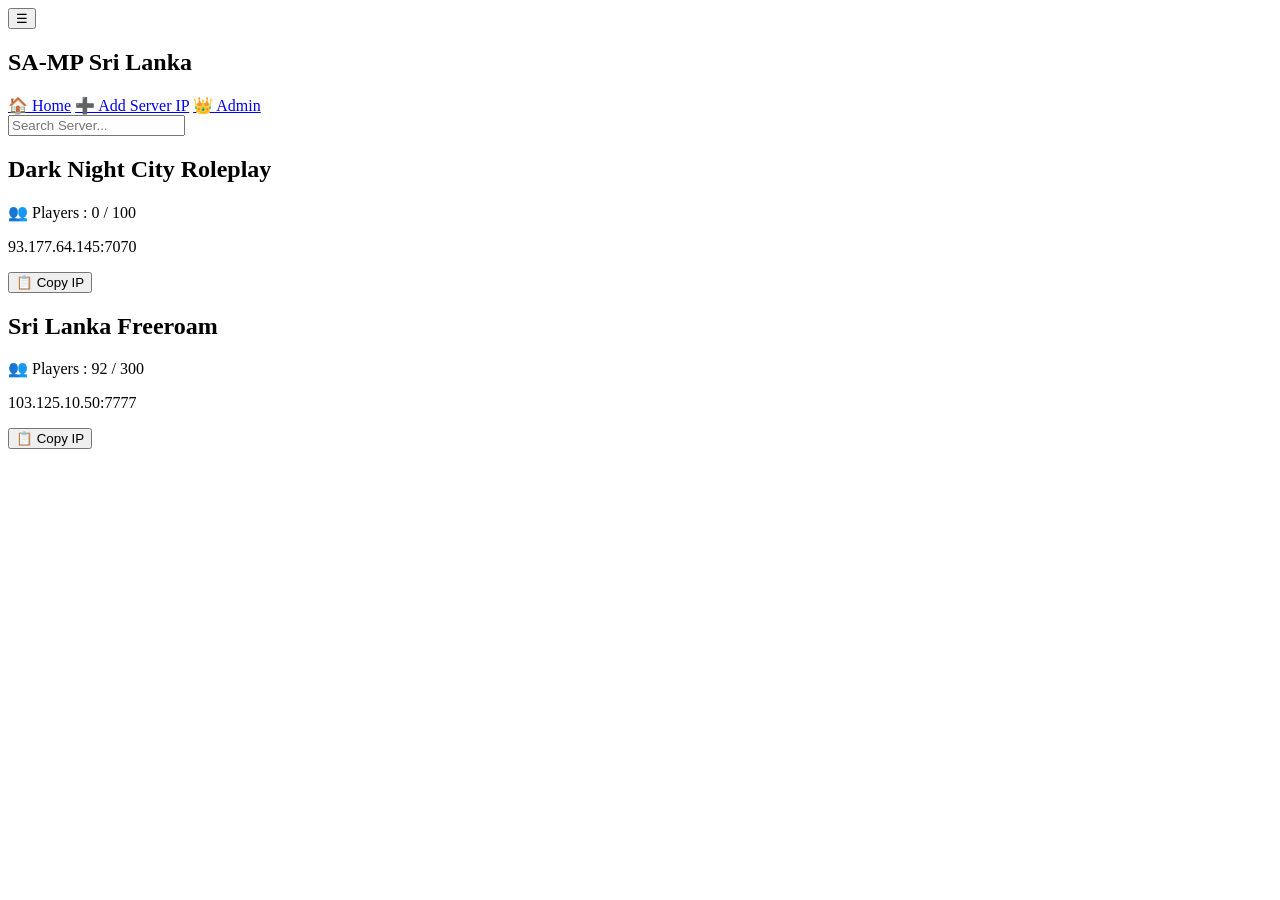
==== index.html @ 5397a673 "Add initial index.html for SA-MP Sri Lanka Monitor" ====
<!DOCTYPE html>
<html lang="en">
<head>
<meta charset="UTF-8">
<meta name="viewport" content="width=device-width, initial-scale=1.0">
<title>SA-MP Sri Lanka Monitor</title>

<link rel="stylesheet" href="css/style.css">
</head>

<body>

<header>

<button id="menuBtn">☰</button>

<h2>SA-MP Sri Lanka</h2>

</header>

<div id="sidebar">

<a href="index.html">🏠 Home</a>

<a href="addserver.html">➕ Add Server IP</a>

<a href="admin.html">👑 Admin</a>

</div>

<div class="search">

<input
type="text"
id="search"
placeholder="Search Server..."
onkeyup="searchServer()">

</div>

<div id="serverList">

<div class="server">

<h2>Dark Night City Roleplay</h2>

<p>👥 Players : 0 / 100</p>

<p id="ip1">93.177.64.145:7070</p>

<button onclick="copyIP('ip1')">
📋 Copy IP
</button>

</div>

<div class="server">

<h2>Sri Lanka Freeroam</h2>

<p>👥 Players : 92 / 300</p>

<p id="ip2">103.125.10.50:7777</p>

<button onclick="copyIP('ip2')">
📋 Copy IP
</button>

</div>

</div>

<script src="js/app.js"></script>

</body>
</html>
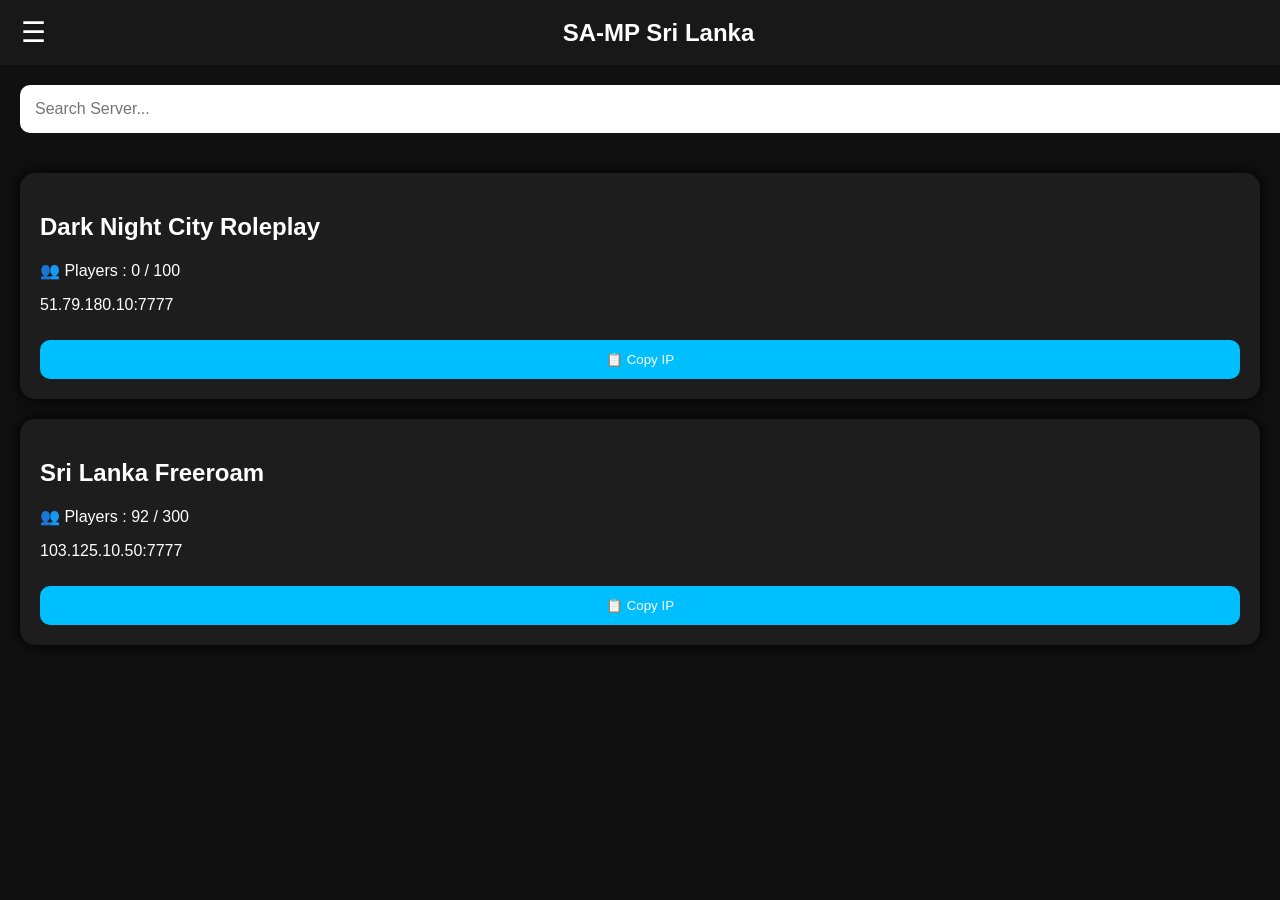
==== commit 1218b9d5: "Update server IP address in index.html" ====
--- a/index.html
+++ b/index.html
@@ -46,7 +46,7 @@
 
 <p>👥 Players : 0 / 100</p>
 
-<p id="ip1">93.177.64.145:7070</p>
+<p id="ip1">51.79.180.10:7777</p>
 
 <button onclick="copyIP('ip1')">
 📋 Copy IP
--- a/css/style.css
+++ b/css/style.css
@@ -0,0 +1,135 @@
+body{
+
+margin:0;
+
+font-family:Arial;
+
+background:#101010;
+
+color:white;
+
+}
+
+header{
+
+display:flex;
+
+align-items:center;
+
+padding:15px;
+
+background:#181818;
+
+}
+
+header h2{
+
+margin:auto;
+
+}
+
+#menuBtn{
+
+background:none;
+
+border:none;
+
+font-size:28px;
+
+color:white;
+
+cursor:pointer;
+
+}
+
+#sidebar{
+
+position:fixed;
+
+left:-240px;
+
+top:0;
+
+width:220px;
+
+height:100%;
+
+background:#1b1b1b;
+
+transition:.4s;
+
+padding-top:70px;
+
+}
+
+#sidebar a{
+
+display:block;
+
+padding:18px;
+
+text-decoration:none;
+
+color:white;
+
+}
+
+#sidebar a:hover{
+
+background:#333;
+
+}
+
+.search{
+
+padding:20px;
+
+}
+
+.search input{
+
+width:100%;
+
+padding:15px;
+
+border-radius:10px;
+
+border:none;
+
+font-size:16px;
+
+}
+
+.server{
+
+background:#1d1d1d;
+
+margin:20px;
+
+padding:20px;
+
+border-radius:15px;
+
+box-shadow:0 0 15px black;
+
+}
+
+.server button{
+
+background:#00bfff;
+
+border:none;
+
+padding:12px;
+
+border-radius:10px;
+
+color:white;
+
+cursor:pointer;
+
+width:100%;
+
+margin-top:10px;
+
+}
